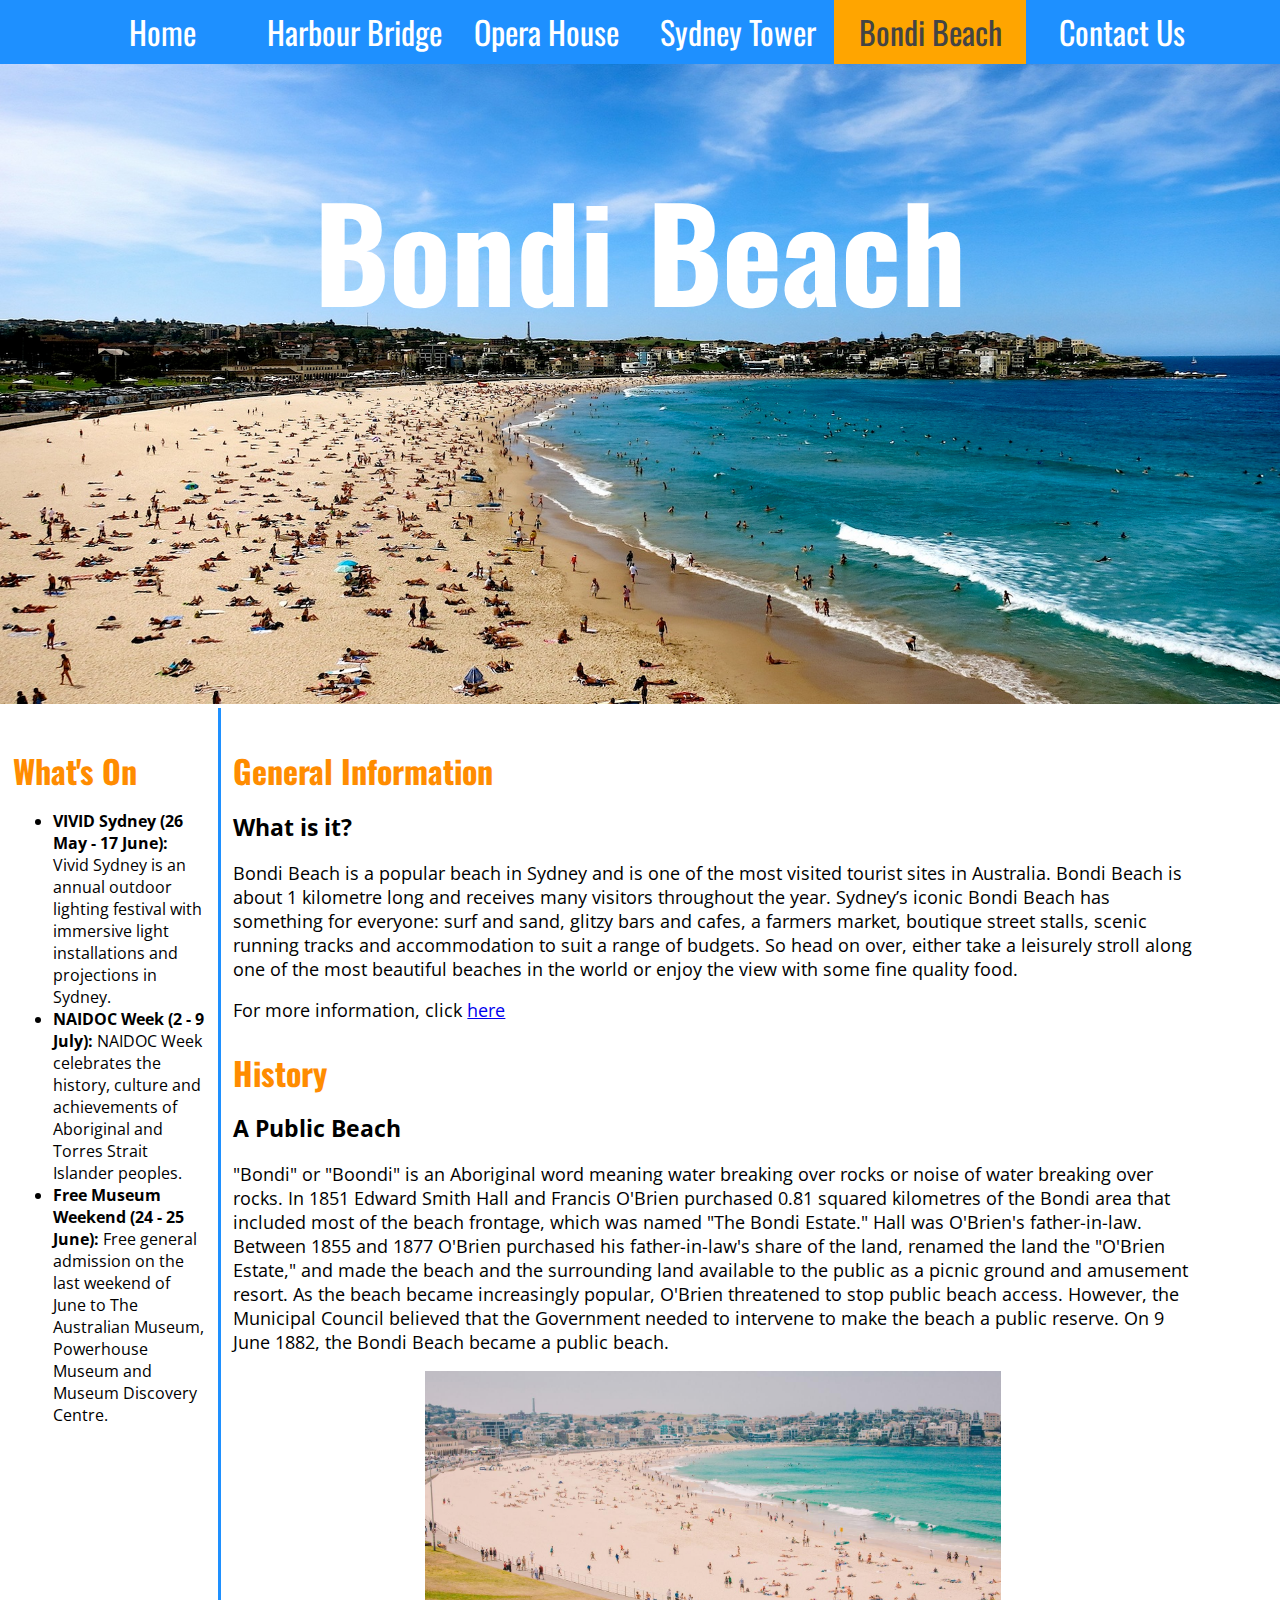
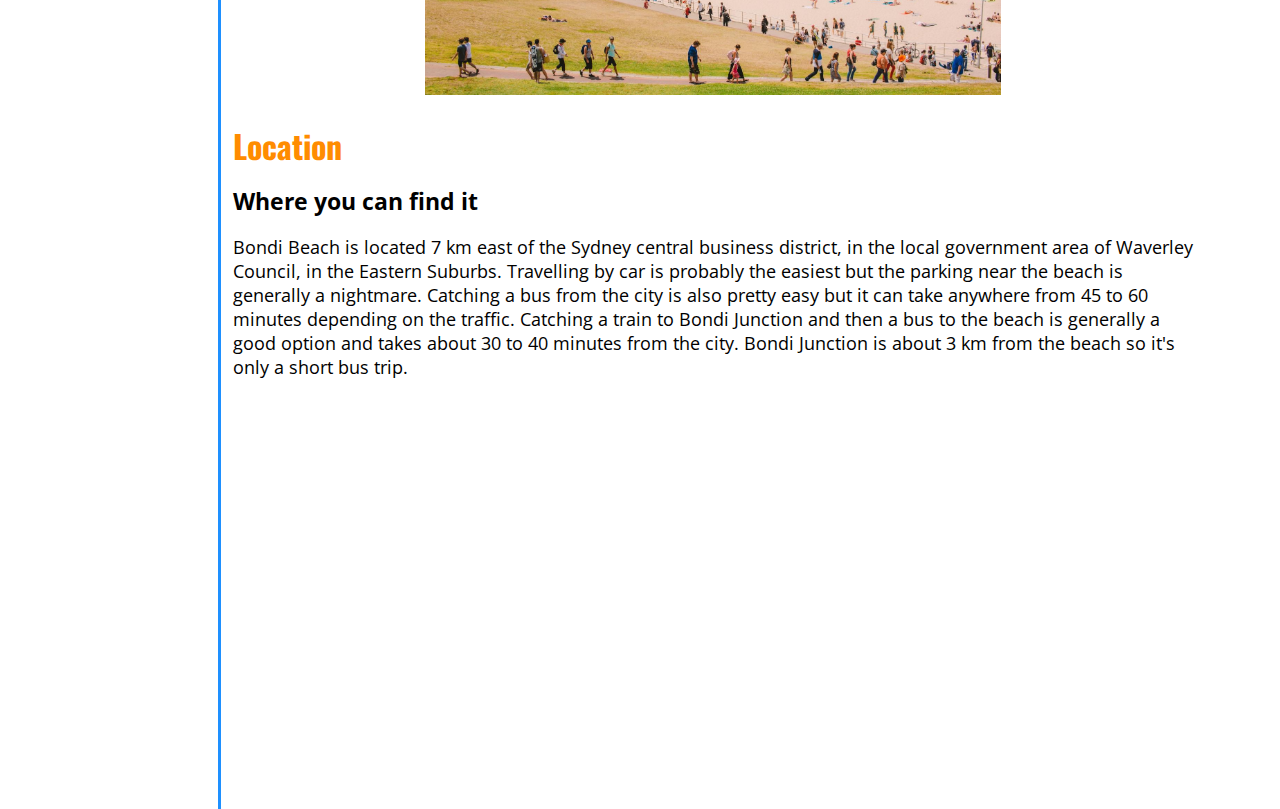
==== bondiBeach.html @ 46db1f1b "Everything" ====
<!DOCTYPE html>
<html lang = en>
   <head>
       <meta charset = "utf-8">
       <meta name="viewport" content="width=device-width, initial-scale=1.0">
       <title>Bondi Beach</title>
       <link rel="shortcut icon" href="Assets/Images/favicons/favicon.ico" type="image/x-icon" />
       <link rel="stylesheet" href="Assets/css/navbarStyle.css" type="text/css" />
       <link rel="stylesheet" href="Assets/css/fontStyle.css" type="text/css" />
       <link href="https://fonts.googleapis.com/css?family=Open+Sans|Oswald" rel="stylesheet" />
   </head>
   
   <body>
       <nav class = "nav">
             <ul>
                <li class = "home"><a href = "index.html">Home</a></li>
                <li class = "bridge"><a href = "harbourBridge.html">Harbour Bridge</a></li>
                <li class = "opera"><a href = "operaHouse.html">Opera House</a></li>
                <li class = "tower"><a href = "sydneyTower.html">Sydney Tower</a></li>
                <li class = "beach"><a class = "active" href = "bondiBeach.html">Bondi Beach</a></li>
                <li class = "contact"><a href = "contactUs.html">Contact Us</a></li>
            </ul>
        </nav>
        
       <div class = "backgroundImage">
            <h1 class = "title">Bondi Beach</h1>
            <img src="Assets/Images/bondiBeach/beachBackground.jpg" alt = "Background" style = "width: 100%; height: 100%"/>
        </div>
        <div class = "container">
            <div class = "whatsOn">
                    <h2>What's On</h2>
                    <ul>
                        <li><b>VIVID Sydney (26 May - 17 June):</b> Vivid Sydney is an annual outdoor lighting festival with immersive light installations and projections in Sydney.</li>
                        <li><b>NAIDOC Week (2 - 9 July):</b> NAIDOC Week celebrates the history, culture and achievements of Aboriginal and Torres Strait Islander peoples.</li>
                        <li><b>Free Museum Weekend (24 - 25 June):</b> Free general admission on the last weekend of June to The Australian Museum, Powerhouse Museum and Museum Discovery Centre.</li>
                    </ul>
            </div>
            <div class = "content">
                <section class = "Background">
                    <h2>General Information</h2>
                    <p><strong>What is it?</strong></p>
                    <p>Bondi Beach is a popular beach in Sydney and is one of the most visited tourist sites in Australia. 
                        Bondi Beach is about 1 kilometre long and receives many visitors throughout the year. 
                        Sydney’s iconic Bondi Beach has something for everyone: surf and sand, glitzy bars and cafes, a farmers market, boutique street stalls, scenic running tracks and accommodation to suit a range of budgets. 
                        So head on over, either take a leisurely stroll along one of the most beautiful beaches in the world or enjoy the view with some fine quality food.
                    </p>
                    <p>For more information, click <a href="http://bondibeach.com/" target="_blank">here</a></p>
                </section>
                
                <section class = "History">
                    <h2>History</h2>
                    <p><strong>A Public Beach</strong></p>
                    <p>"Bondi" or "Boondi" is an Aboriginal word meaning water breaking over rocks or noise of water breaking over rocks. 
                        In 1851 Edward Smith Hall and Francis O'Brien purchased 0.81 squared kilometres of the Bondi area that included most of the beach frontage, which was named "The Bondi Estate." 
                        Hall was O'Brien's father-in-law. 
                        Between 1855 and 1877 O'Brien purchased his father-in-law's share of the land, renamed the land the "O'Brien Estate," and made the beach and the surrounding land available to the public as a picnic ground and amusement resort. 
                        As the beach became increasingly popular, O'Brien threatened to stop public beach access. 
                        However, the Municipal Council believed that the Government needed to intervene to make the beach a public reserve. 
                        On 9 June 1882, the Bondi Beach became a public beach.
                    </p>
                    <img id = "beachImg1" src="Assets/Images/bondiBeach/beachImg1.jpg"/>
                </section>
                
                <section class = "Location">
                    <h2>Location</h2>
                    <p><strong>Where you can find it</strong></p>
                    <p>Bondi Beach is located 7 km east of the Sydney central business district, in the local government area of Waverley Council, in the Eastern Suburbs. 
                        Travelling by car is probably the easiest but the parking near the beach is generally a nightmare. 
                        Catching a bus from the city is also pretty easy but it can take anywhere from 45 to 60 minutes depending on the traffic. 
                        Catching a train to Bondi Junction and then a bus to the beach is generally a good option and takes about 30 to 40 minutes from the city. 
                        Bondi Junction is about 3 km from the beach so it's only a short bus trip.
                    </p>
                    <iframe src="https://www.google.com/maps/embed?pb=!1m18!1m12!1m3!1d13247.580610375997!2d151.26932676075106!3d-33.89235402259898!2m3!1f0!2f0!3f0!3m2!1i1024!2i768!4f13.1!3m3!1m2!1s0x6b12ad9c447281c7%3A0x20c31809c62de978!2sBondi+Beach!5e0!3m2!1sen!2sau!4v1498130035706" 
                        width="600" height="400" frameborder="0" style="border:0" allowfullscreen/>
                </section>
        </div>
        </div>
   </body>
---- Assets/css/navbarStyle.css ----
.nav {
    width: 100%;
    height: 100%;
    transition: 0.3s ease-in;
}

.nav ul {
    list-style: none;
    background-color: #1E90FF;
    text-align: center;
    padding: 0;
    margin: 0;
}

.nav li {
    font-family: 'Oswald', sans-serif;
    font-size: 1.2em;
    line-height: 3em;
    height: 3em;
    border-bottom: 0.063em solid #888;
}

.nav a {
    text-decoration: none;
    color: #fff;
    display: block;
    transition: .3s background-color;
}

.nav a:hover {
    background-color: #002366;
    
}

.nav a.active {
    background-color: orange;
    color: #444;
    cursor: default;
}

@media screen and (min-width: 1148px) {
    .nav li {
        width: 6em;
        border-bottom: none;
        height: 2em;
        line-height: 2em;
        font-size: 2em;
    }
    
    .nav li {
        display: inline-block;
        margin-right: -4px;
    }
}
---- Assets/css/fontStyle.css ----
p {
    font-family: 'Open Sans', sans-serif;
    font-size: 1.1em;
}

strong {
    font-size: 1.3em;
}

h1 {
    font-family: 'Oswald', sans-serif;
}

h2 {
    font-family: 'Oswald', sans-serif;
    color: #ff8c00;
    font-size: 2em;
    margin-bottom: 0.5em;
}

h3 {
    font-family: 'Oswald', sans-serif;
}

h4 {
    font-family: 'Oswald', sans-serif;
}

h5 {
    font-family: 'Oswald', sans-serif;
}

h6 {
    font-family: 'Oswald', sans-serif;
}

.backgroundImage {
    position: relative;
    width: 100%;
}

.title {
    position: absolute;
    top: 0.2em;
    text-align: center;
    width: 100%;
    color: #FFF;
    font-size: 10vw;
    margin: 5% auto;
}

body {
    margin: 0;
    background-color: #FFF;
}

.links {
    text-decoration: none;
    color: dodgerblue;
}

iframe {
    display: block;
    margin: 0 auto;
}

.container {
    font-family: 'Open Sans', sans-serif;    
}

@media screen and (min-width: 1148px) {
    .container {
        width: 100%;
        text-align: left;
    }
    
    .whatsOn {
        float: left;
        width: 15%;
        padding: 1%;
    }
    
    .content {
        display: inline-block;
        margin: 0 auto;
        width: 75%;
        padding: 1%;
        border-left-style: solid;
        border-color: dodgerblue;
    }
    
    .authors {
        float: right;
        width: 38%;
        padding: 1%;
        
    }
    }
    
img#homeImg1 {
    display: block;
    width: 30%;
    height: 30%;
    margin: 0 auto;
}

img#bridgeImg1 {
    width: 20%;
    height: 10%;
    float: right;
}
img#operaImg1 {
    width: 20%;
    height: 10%;
    float: right;
}

img#beachImg1 {
    display: block;
    width: 60%;
  position: relative;
  margin: 0 auto;
}

img#towerImg1 {
    display: block;
    margin: 0 auto;
}
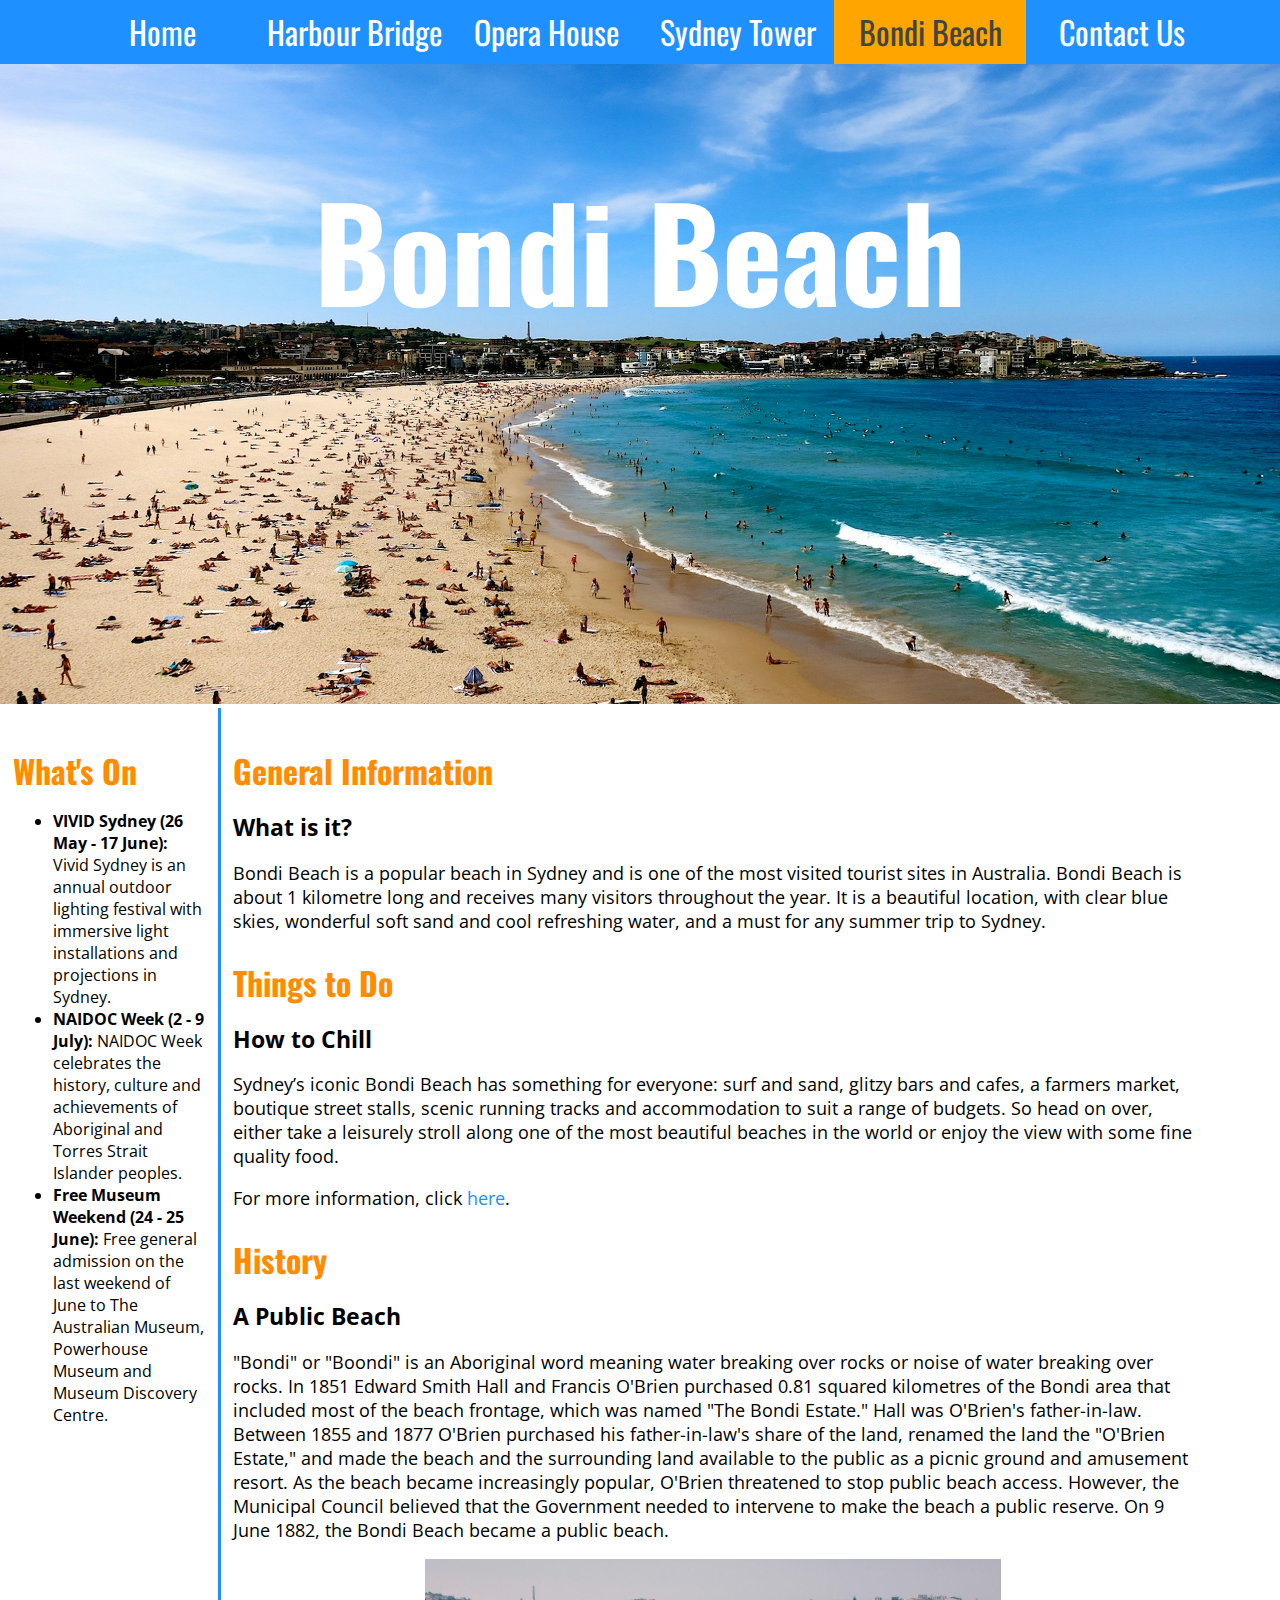
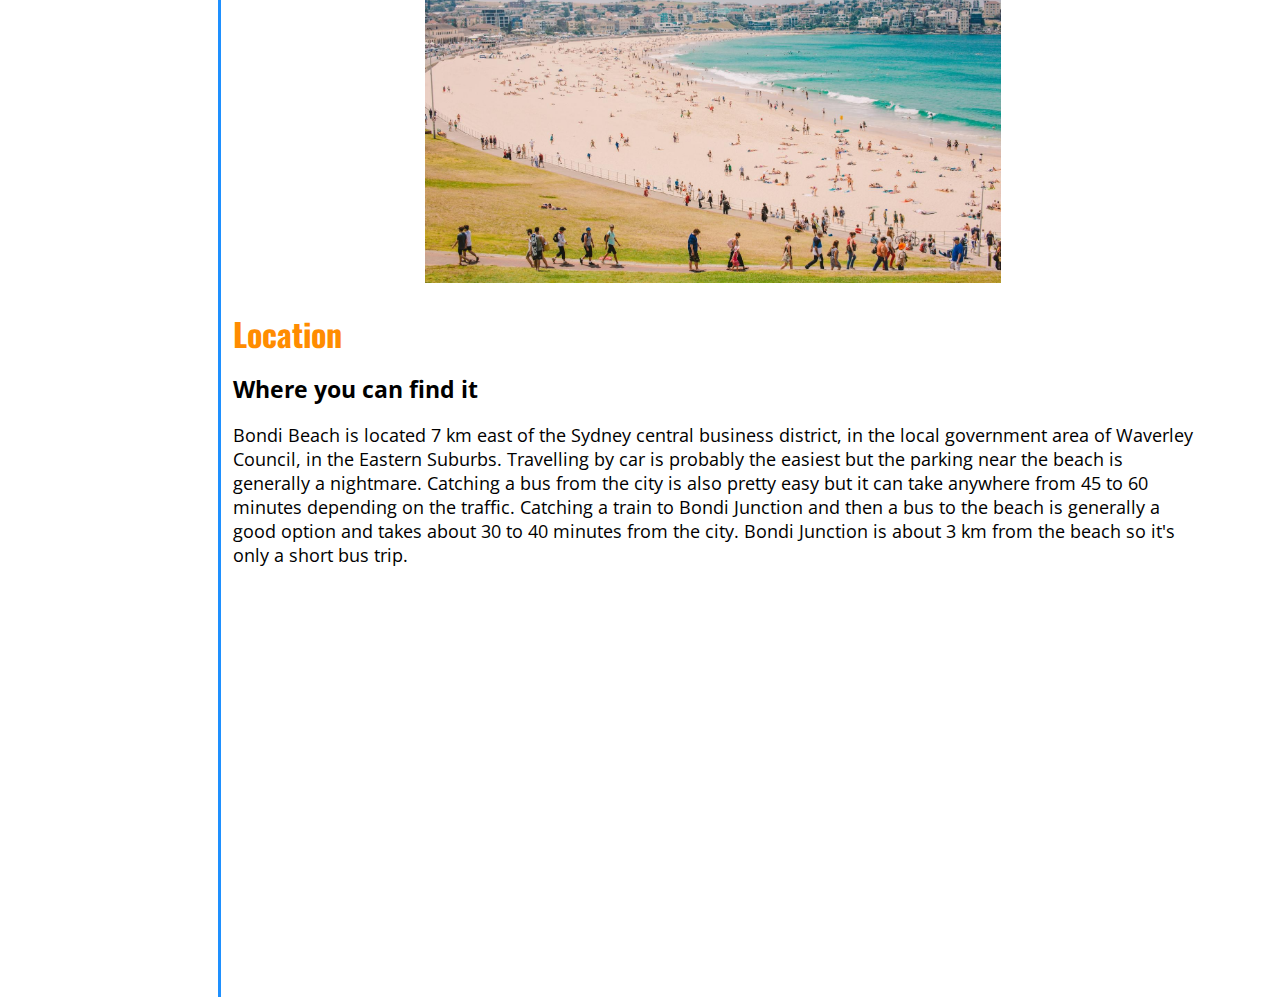
==== commit 03554d2b: "Final Commit" ====
--- a/bondiBeach.html
+++ b/bondiBeach.html
@@ -39,12 +39,16 @@
                 <section class = "Background">
                     <h2>General Information</h2>
                     <p><strong>What is it?</strong></p>
-                    <p>Bondi Beach is a popular beach in Sydney and is one of the most visited tourist sites in Australia. 
-                        Bondi Beach is about 1 kilometre long and receives many visitors throughout the year. 
-                        Sydney’s iconic Bondi Beach has something for everyone: surf and sand, glitzy bars and cafes, a farmers market, boutique street stalls, scenic running tracks and accommodation to suit a range of budgets. 
-                        So head on over, either take a leisurely stroll along one of the most beautiful beaches in the world or enjoy the view with some fine quality food.
+                    <p>Bondi Beach is a popular beach in Sydney and is one of the most visited tourist sites in Australia. Bondi Beach is about 1 kilometre long and receives many visitors throughout the year. It is a beautiful location, with clear blue skies, wonderful soft sand and cool refreshing water, and a must for any summer trip to Sydney.
                     </p>
-                    <p>For more information, click <a href="http://bondibeach.com/" target="_blank">here</a></p>
+                </section>
+                
+                <section class = "Activities">
+                    <h2>Things to Do</h2>
+                    <p><strong>How to Chill</strong></p>
+                    <p>Sydney’s iconic Bondi Beach has something for everyone: surf and sand, glitzy bars and cafes, a farmers market, boutique street stalls, scenic running tracks and accommodation to suit a range of budgets. So head on over, either take a leisurely stroll along one of the most beautiful beaches in the world or enjoy the view with some fine quality food.
+                    </p>
+                    <p>For more information, click <a class = "links" href="http://bondibeach.com/" target="_blank">here</a>.</p>
                 </section>
                 
                 <section class = "History">
